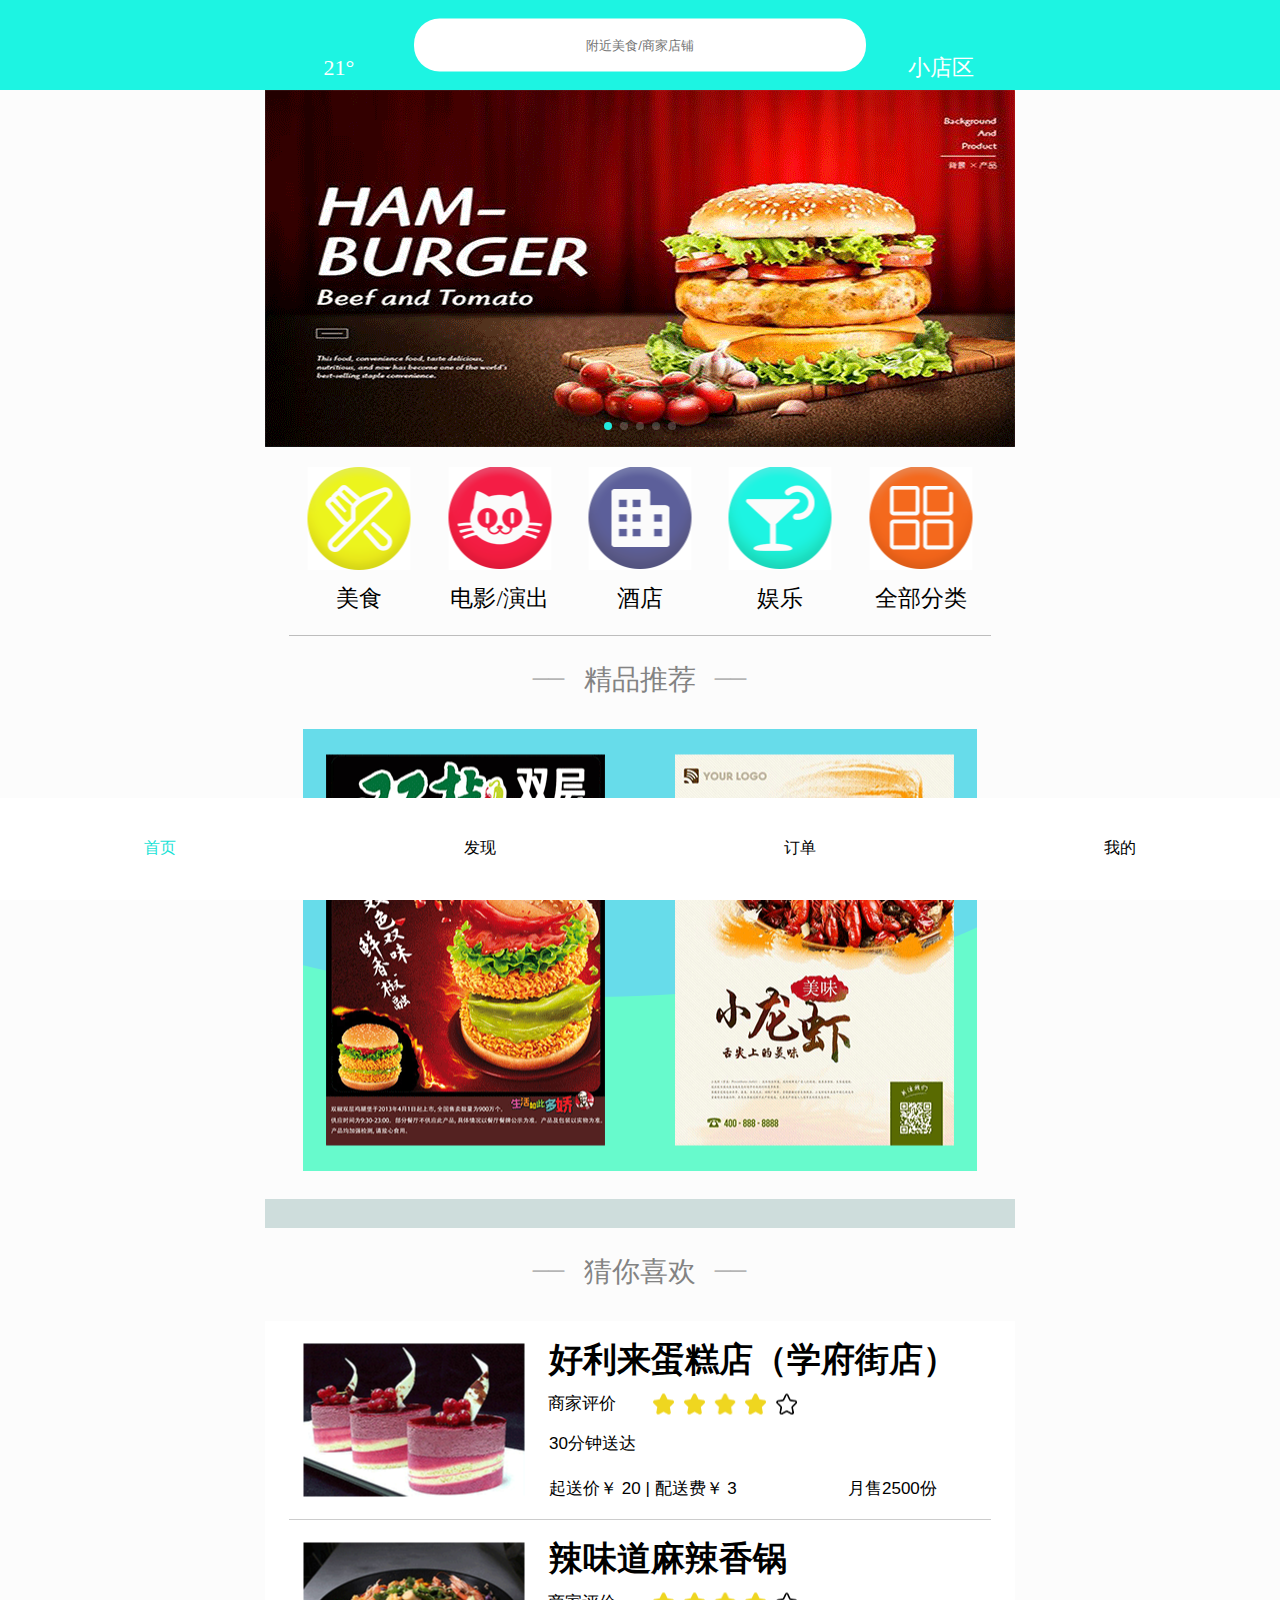
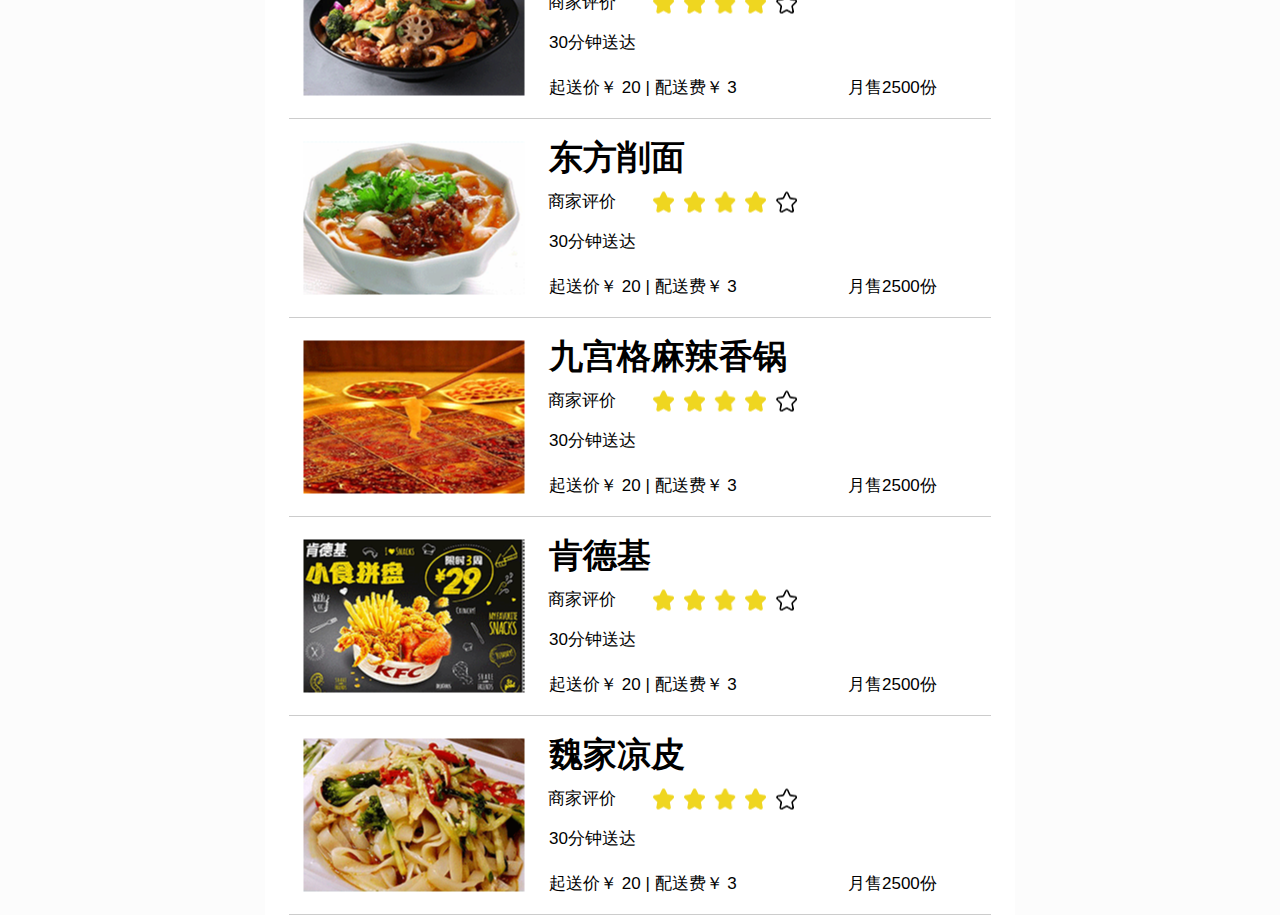
==== index.html @ fbfd0d7b "dss" ====
<!DOCTYPE html>
<html lang="en">
<head>
    <meta charset="UTF-8">
    <title>Title</title>
    <meta name="viewport" content="width=device-width">
    <script src="js/rem.js"></script>
    <link rel="stylesheet" href="css/swiper-4.1.6.min.css">
    <link rel="stylesheet" href="css/index.css">
    <link rel="stylesheet" href="https://at.alicdn.com/t/font_599107_73fw16nyryr.css">
</head>
<body>
    <header>
        <div class="tou">
            <div class="tou_left">
                <span><i class="iconfont icon-duoyun">   </i></span>
                <span>21°</span>
            </div>
            <div class="tou_mid">
                <input type="text" id="sou" placeholder="附近美食/商家店铺">
                <div class="btn"><i class="iconfont icon-icon"></i></div>
            </div>
            <div class="tou_right">
                <span><i class="iconfont icon-wangdian">   </i></span>
                <span>小店区</span>
            </div>
        </div>
    </header>
    <div class="lunb">
        <div class="swiper-container" id="swiper1">
            <div class="swiper-wrapper">
                <div class="swiper-slide"><a href="" class="lunbo1"><img src="img/lunb1.gif" alt=""></a></div>
                <div class="swiper-slide"><a href="" class="lunbo1">2</a></div>
                <div class="swiper-slide"><a href="" class="lunbo1">3</a></div>
                <div class="swiper-slide"><a href="" class="lunbo1">4</a></div>
                <div class="swiper-slide"><a href="" class="lunbo1">5</a></div>
            </div>
            <!-- 如果需要分页器 -->
            <div class="swiper-pagination" id="pag"></div>
            <!-- 如果需要导航按钮 -->
           <!-- <div class="swiper-button-prev"></div>
            <div class="swiper-button-next"></div>-->
  </div>

    <div class="meau">
        <ul>
            <li>
                <div class="meau_top">
                    <div class="pic"><img src="img/mpic1.gif" alt=""></div>
                </div>
                <div class="meau_bottom">美食</div>
            </li>
            <li>
                <div class="meau_top">
                    <div class="pic"><img src="img/mpic2.gif" alt=""></div>
                </div>
                <div class="meau_bottom">电影/演出</div>
            </li>
            <li>
                <div class="meau_top">
                    <div class="pic"><img src="img/mpic3.gif" alt=""></div>
                </div>
                <div class="meau_bottom">酒店</div>
            </li>
            <li>
                <div class="meau_top">
                    <div class="pic"><img src="img/mpic4.gif" alt=""></div>
                </div>
                <div class="meau_bottom">娱乐</div>
            </li>
            <li>
                <div class="meau_top">
                    <div class="pic"><img src="img/mpic5.gif" alt=""></div>
                </div>
                <div class="meau_bottom">全部分类</div>
            </li>
        </ul>
    </div>

    <div class="ylike">
        <h class="jinping">精品推荐</h>
        <div class="tuijian">
            <div class="y" style="left: 0.23rem;"><img src="img/y1.gif" alt=""></div>
            <div class="y" style="right: 0.23rem;"><img src="img/y2.gif" alt=""></div>
        </div>
    </div>

    <h class="jinping">猜你喜欢</h>

    <ul class="caid">
        <li class="card">
            <div class="card_left">
                <div class="card_pic"><img src="img/card1.gif" alt=""></div>
            </div>
            <div class="card_right">
                <h class="crd">好利来蛋糕店（学府街店）</h>
                <div class="crm">商家评价
                    <div class="xing">
                        <ul>
                            <li class="xx"><img src="img/xx1.png" alt=""></li>
                            <li class="xx"><img src="img/xx1.png" alt=""></li>
                            <li class="xx"><img src="img/xx1.png" alt=""></li>
                            <li class="xx"><img src="img/xx1.png" alt=""></li>
                            <li class="xx"><img src="img/xx2.png" alt=""></li>
                        </ul>
                    </div>
                </div>
                <h class="jtime"><span class="tim">30</span>分钟送达</h>
                <h class="jtime" style="height: 0.41rem">起送价￥
                    <span class="qs">20</span> | 配送费￥
                    <span class="ps">3</span>
                    <div class="yues">月售<span>2500</span>份</div>
                </h>
            </div>
        </li>
        <li class="card">
            <div class="card_left">
                <div class="card_pic"><img src="img/card2.gif" alt=""></div>
            </div>
            <div class="card_right">
                <h class="crd">辣味道麻辣香锅</h>
                <div class="crm">商家评价
                    <div class="xing">
                        <ul>
                            <li class="xx"><img src="img/xx1.png" alt=""></li>
                            <li class="xx"><img src="img/xx1.png" alt=""></li>
                            <li class="xx"><img src="img/xx1.png" alt=""></li>
                            <li class="xx"><img src="img/xx1.png" alt=""></li>
                            <li class="xx"><img src="img/xx2.png" alt=""></li>
                        </ul>
                    </div>
                </div>
                <h class="jtime"><span class="tim">30</span>分钟送达</h>
                <h class="jtime" style="height: 0.41rem">起送价￥
                    <span class="qs">20</span> | 配送费￥
                    <span class="ps">3</span>
                    <div class="yues">月售<span>2500</span>份</div>
                </h>
            </div>
        </li>
        <li class="card">
            <div class="card_left">
                <div class="card_pic"><img src="img/card3.gif" alt=""></div>
            </div>
            <div class="card_right">
                <h class="crd">东方削面</h>
                <div class="crm">商家评价
                    <div class="xing">
                        <ul>
                            <li class="xx"><img src="img/xx1.png" alt=""></li>
                            <li class="xx"><img src="img/xx1.png" alt=""></li>
                            <li class="xx"><img src="img/xx1.png" alt=""></li>
                            <li class="xx"><img src="img/xx1.png" alt=""></li>
                            <li class="xx"><img src="img/xx2.png" alt=""></li>
                        </ul>
                    </div>
                </div>
                <h class="jtime"><span class="tim">30</span>分钟送达</h>
                <h class="jtime" style="height: 0.41rem">起送价￥
                    <span class="qs">20</span> | 配送费￥
                    <span class="ps">3</span>
                    <div class="yues">月售<span>2500</span>份</div>
                </h>
            </div>
        </li>
        <li class="card">
            <div class="card_left">
                <div class="card_pic"><img src="img/card4.gif" alt=""></div>
            </div>
            <div class="card_right">
                <h class="crd">九宫格麻辣香锅</h>
                <div class="crm">商家评价
                    <div class="xing">
                        <ul>
                            <li class="xx"><img src="img/xx1.png" alt=""></li>
                            <li class="xx"><img src="img/xx1.png" alt=""></li>
                            <li class="xx"><img src="img/xx1.png" alt=""></li>
                            <li class="xx"><img src="img/xx1.png" alt=""></li>
                            <li class="xx"><img src="img/xx2.png" alt=""></li>
                        </ul>
                    </div>
                </div>
                <h class="jtime"><span class="tim">30</span>分钟送达</h>
                <h class="jtime" style="height: 0.41rem">起送价￥
                    <span class="qs">20</span> | 配送费￥
                    <span class="ps">3</span>
                    <div class="yues">月售<span>2500</span>份</div>
                </h>
            </div>
        </li>
        <li class="card">
            <div class="card_left">
                <div class="card_pic"><img src="img/card5.gif" alt=""></div>
            </div>
            <div class="card_right">
                <h class="crd">肯德基</h>
                <div class="crm">商家评价
                    <div class="xing">
                        <ul>
                            <li class="xx"><img src="img/xx1.png" alt=""></li>
                            <li class="xx"><img src="img/xx1.png" alt=""></li>
                            <li class="xx"><img src="img/xx1.png" alt=""></li>
                            <li class="xx"><img src="img/xx1.png" alt=""></li>
                            <li class="xx"><img src="img/xx2.png" alt=""></li>
                        </ul>
                    </div>
                </div>
                <h class="jtime"><span class="tim">30</span>分钟送达</h>
                <h class="jtime" style="height: 0.41rem">起送价￥
                    <span class="qs">20</span> | 配送费￥
                    <span class="ps">3</span>
                    <div class="yues">月售<span>2500</span>份</div>
                </h>
            </div>
        </li>
        <li class="card">
            <div class="card_left">
                <div class="card_pic"><img src="img/card6.gif" alt=""></div>
            </div>
            <div class="card_right">
                <h class="crd">魏家凉皮</h>
                <div class="crm">商家评价
                    <div class="xing">
                        <ul>
                            <li class="xx"><img src="img/xx1.png" alt=""></li>
                            <li class="xx"><img src="img/xx1.png" alt=""></li>
                            <li class="xx"><img src="img/xx1.png" alt=""></li>
                            <li class="xx"><img src="img/xx1.png" alt=""></li>
                            <li class="xx"><img src="img/xx2.png" alt=""></li>
                        </ul>
                    </div>
                </div>
                <h class="jtime"><span class="tim">30</span>分钟送达</h>
                <h class="jtime" style="height: 0.41rem">起送价￥
                    <span class="qs">20</span> | 配送费￥
                    <span class="ps">3</span>
                    <div class="yues">月售<span>2500</span>份</div>
                </h>
            </div>
        </li>
    </ul>

    <footer>
        <ul>
            <li ><a href="https://langkai1.github.io/waim/index" style="color: #17e2d6;"><i class="iconfont icon-fangzi" style="font-size: 0.5rem"></i>首页</a></li>
            <li><a href=""><i class="iconfont icon-zhinanzhen_o" style="font-size: 0.5rem"></i>发现</a></li>
            <li><a href="https://langkai1.github.io/waim/order"><i class="iconfont icon-dingdan" style="font-size: 0.5rem"></i>订单</a></li>
           <li><a href="https://langkai1.github.io/waim/person"> <i class="iconfont icon-icon-test1" style="font-size: 0.5rem"></i>我的</a></li>
        </ul>
    </footer>
    <script src="js/swiper-4.1.6.min (1).js"> </script>
    <script>
        var mySwiper = new Swiper ('.swiper-container', {
            direction: 'horizontal',
            noSwiping : true,
            noSwipingClass : 'swiper-slide',
          /*  navigation: {
                nextEl: '.swiper-button-next',
                prevEl: '.swiper-button-prev',
            },*/
            loop: true,
            slidesPerView: 'auto',
            loopedSlides: 8,
            watchSlidesProgress : true,
            autoplay:{
                delay:3000,
                stopOnInterSlide:false,
                disableOnInteraction:true,
            },
            pagination:{
                el:'.swiper-pagination',
                clickable:true,
            }

        } )
    </script>
</body>
</html>
---- css/index.css ----
@import url('base.css');
header{
    width:100%;
    height:0.9rem;
    background: #1df4e2;
}
.tou{
    width:7.03rem;
    height:0.9rem;
    margin: 0 auto;
    display: flex;
    justify-content: space-between;
}
.tou_left{
    width:1.01rem;
    height:0.9rem;
}
.tou_left span{
    display: block;
    width:1.01rem;
    height: 0.45rem;
    color: white;
    line-height:0.45rem;
    text-align: center;
    font-size: 0.22rem;
}
.tou_mid{
    width:5rem;
    height:0.9rem;
    position: relative;
}
#sou{
    width:4.48rem;
    height:0.51rem;
    position: absolute;
    top:50%;
    left:50%;
    transform: translate(-50%,-50%);
    border: 0;
    outline: 0;
    border-radius:0.255rem;
    text-align: center;
    color: #6e6e6e;
}
.btn{
    width:0.29rem;
    height:0.29rem;
    position: absolute;
    text-align: center;
    line-height: 0.29rem;
    color: #7d7d7d;
    font-size: 0.22rem;
    top:50%;
    transform: translateY(-50%);
    left:0.47rem;
}
.tou_right{
    width:1.01rem;
    height:0.9rem;
}
.tou_right span{
    display: block;
    width:1.01rem;
    height: 0.45rem;
    color: white;
    line-height:0.45rem;
    text-align: center;
    font-size: 0.22rem;
}
.lunb{
    width:7.50rem;
    height:3.57rem;
    background: red;
    margin: 0 auto;
}
#swiper1{
    width:100%;
    height:100% ;
}
#pag{
    bottom:0;
}
.meau{
    width:7.02rem;
    height:1.88rem;
    margin: 0 auto;
    display: flex;
    justify-content: space-between;
    border-bottom:0.01rem solid #bdbdbd;
}
.meau ul{
    width:7.02rem;
    height:1.88rem;
    display: flex;
    justify-content: space-between;
}
.meau ul li{
    width:25%;
    height:100%;
    display: flex;
    justify-content: center;
    flex-wrap: wrap;
    align-content: flex-start;
}
.meau_top{
    width:100%;
    height:1.23rem;
    position: relative;
}
.meau_bottom{
    width: 100%;
    height:0.57rem;
    line-height: 0.57rem;
    text-align: center;
    font-size: 0.23rem;
    color: #000;
}
.pic{
    width:1.03rem;
    height:1.03rem;
    position: absolute;
    bottom: 0;
    left:50%;
    transform: translateX(-50%);
}
.ylike{
    width:100%;
    height: 5.63rem;
    margin: 0 auto;
    border-bottom: 0.29rem solid #cedddc;
}
.jinping{
    display: block;
    width: 100%;
    height:0.87rem;
    line-height: 0.87rem;
    text-align: center;
    font-size: 0.28rem;
    color: #838383;
    position: relative;
    margin-bottom: 0.06rem;
}

.jinping::before{
    content: "__";
    width: 0.31rem;
    height:0.01rem;
    position: absolute;
    top:-0.15rem;
    left:2.68rem;
    color: #b5b5b5;
}
.jinping::after{
    content: "__";
    width: 0.31rem;
    height:0.01rem;
    position: absolute;
    top:-0.15rem;
    left:4.5rem;
    color: #b5b5b5;
}
.tuijian{
    width:6.74rem;
    height:4.42rem;
    margin: 0 auto;
    background: url("../img/like.gif") no-repeat center/cover;
    position: relative;
}
.y{
    width:2.79rem;
    height: 3.91rem;
    position: absolute;
    top:50%;
    transform: translateY(-50%);
}
.caid{
    width: 100%;
    height:auto;
    background: white;
    margin: 0 auto;
    display: flex;
    flex-wrap: wrap;
    align-content: flex-start;
    justify-content: center;
}
.card{
    width:7.02rem;
    height:1.98rem;
    border-bottom:0.01rem solid #cccccc;
    margin: 0 auto;
}
.card_left{
    width:2.49rem;
    height:100%;
    float: left;
    position: relative;
}
.card_pic{
    width:2.21rem;
    height: 1.53rem;
    position: absolute;
    top:50%;
    left:50%;
    transform: translate(-50%,-50%);
}
.card_right{
    width: 4.49rem;
    height: 100%;
    float: left;
}
.crd{
    display: block;
    height: 0.54rem;
    margin-top: 0.11rem;
    line-height: 0.54rem;
    color: #000;
    font-size: 0.34rem;
    text-indent: 0.11rem;
    font-weight: bold;
}
.crm{
    width:100%;
    height:0.35rem;
    line-height: 0.35rem;
    font-size: 0.17rem;
    text-indent: 0.1rem;
    color: #000;
    position: relative;
}
.xing{
    width: 1.54rem;
    height: 0.21rem;
    position: absolute;
    top:50%;
    transform: translateY(-50%);
    left:1.1rem;
}
.xing ul{
    width:100%;
    height: 100%;
    display: flex;
    justify-content: flex-start;
    align-items: flex-start;
}
.xx{
    width:25%;
    height:100%;
}
.jtime{
    display: block;
    width:100%;
    height: 0.45rem;
    font-size: 0.17rem;
    line-height: 0.45rem;
    text-indent: 0.11rem;
    position: relative;
}
.yues{
    width: 1.5rem;
    height: 100%;
    position: absolute;
    top:0;
    right:0;
    font-size: 0.17rem;
    line-height: 0.45rem;
}
footer{
    width: 100%;
    height:1.02rem;
    position: fixed;
    bottom: 0;
    left:50%;
    bottom: 0;
    transform: translateX(-50%);
    background: white;
}
footer ul{
    width: 100%;
    height:100%;
    display: flex;
    justify-content: space-around;
    align-items: center;
}
footer ul li{
    width: 0.5rem;
    height:0.77rem;

}
footer ul li a{
    display: block;
    text-decoration: none;
    font-size: 0.16rem;
    text-align: center;
    color: black;
}
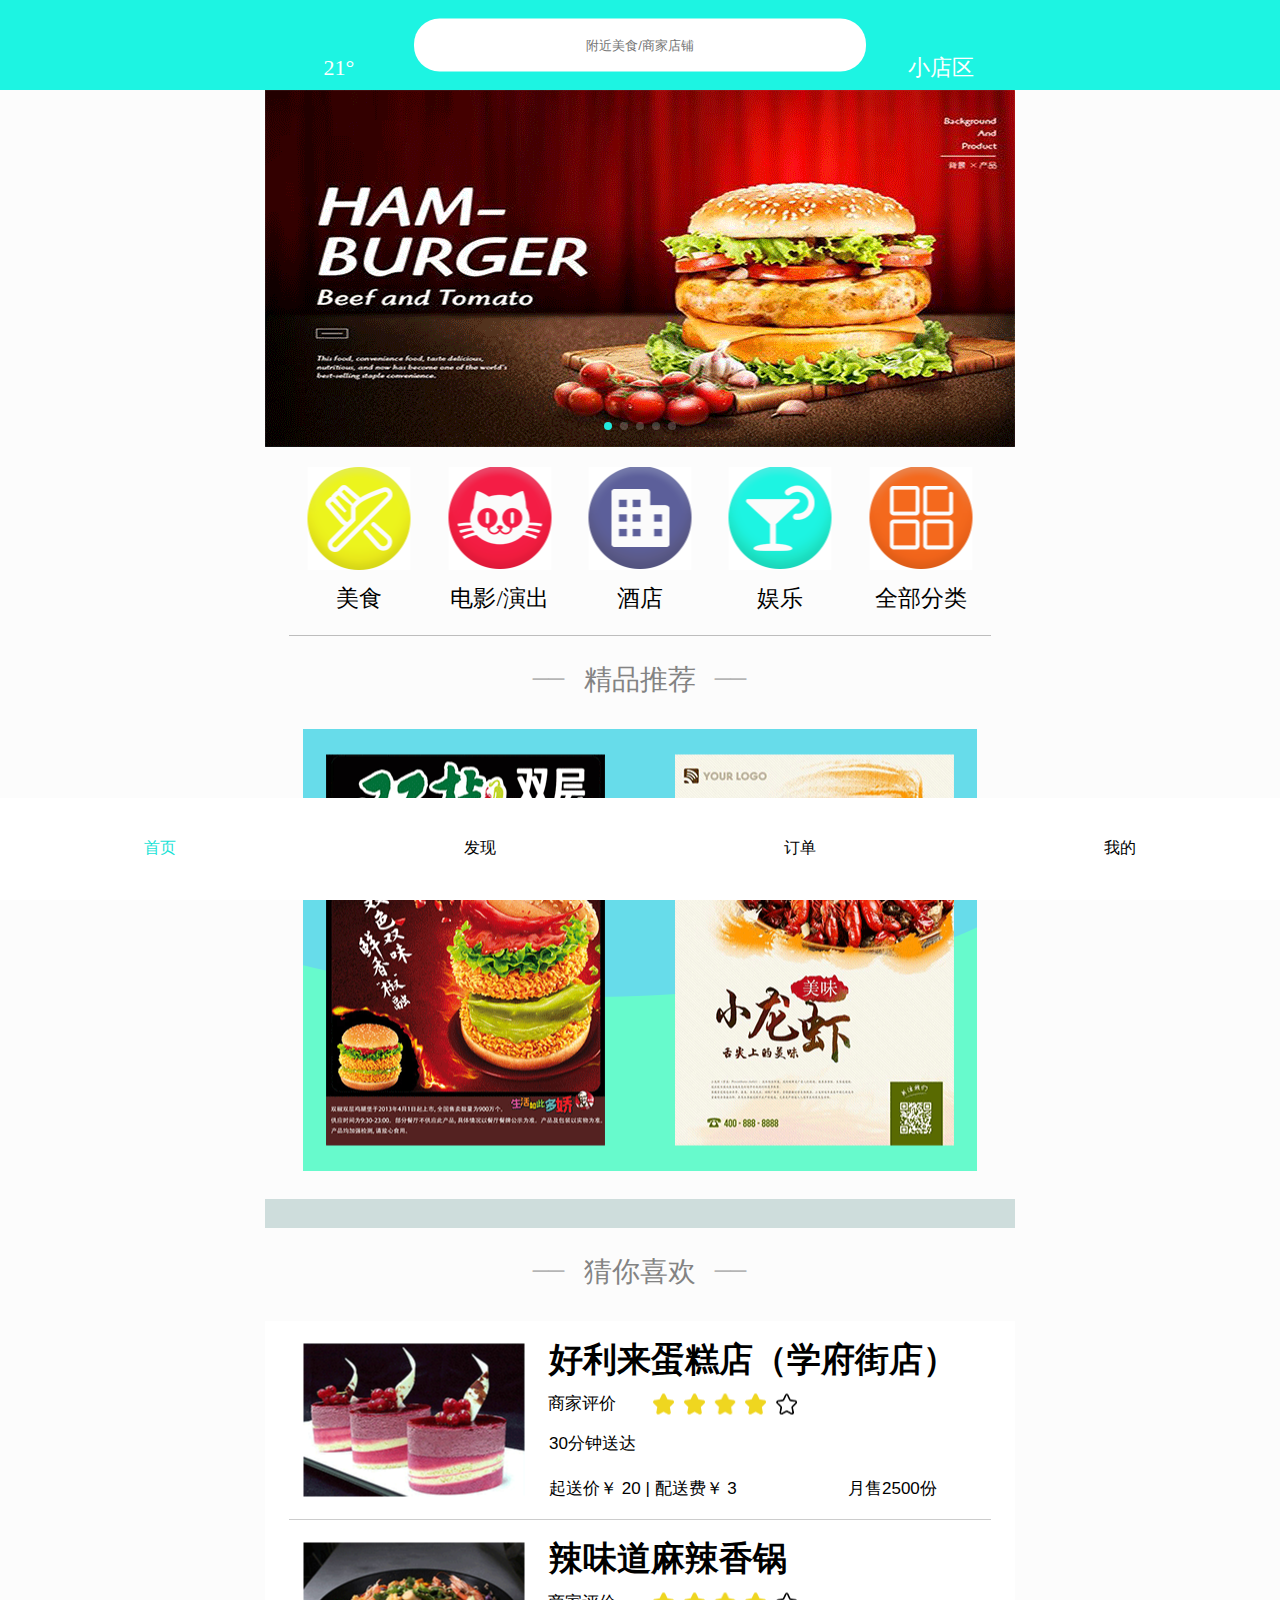
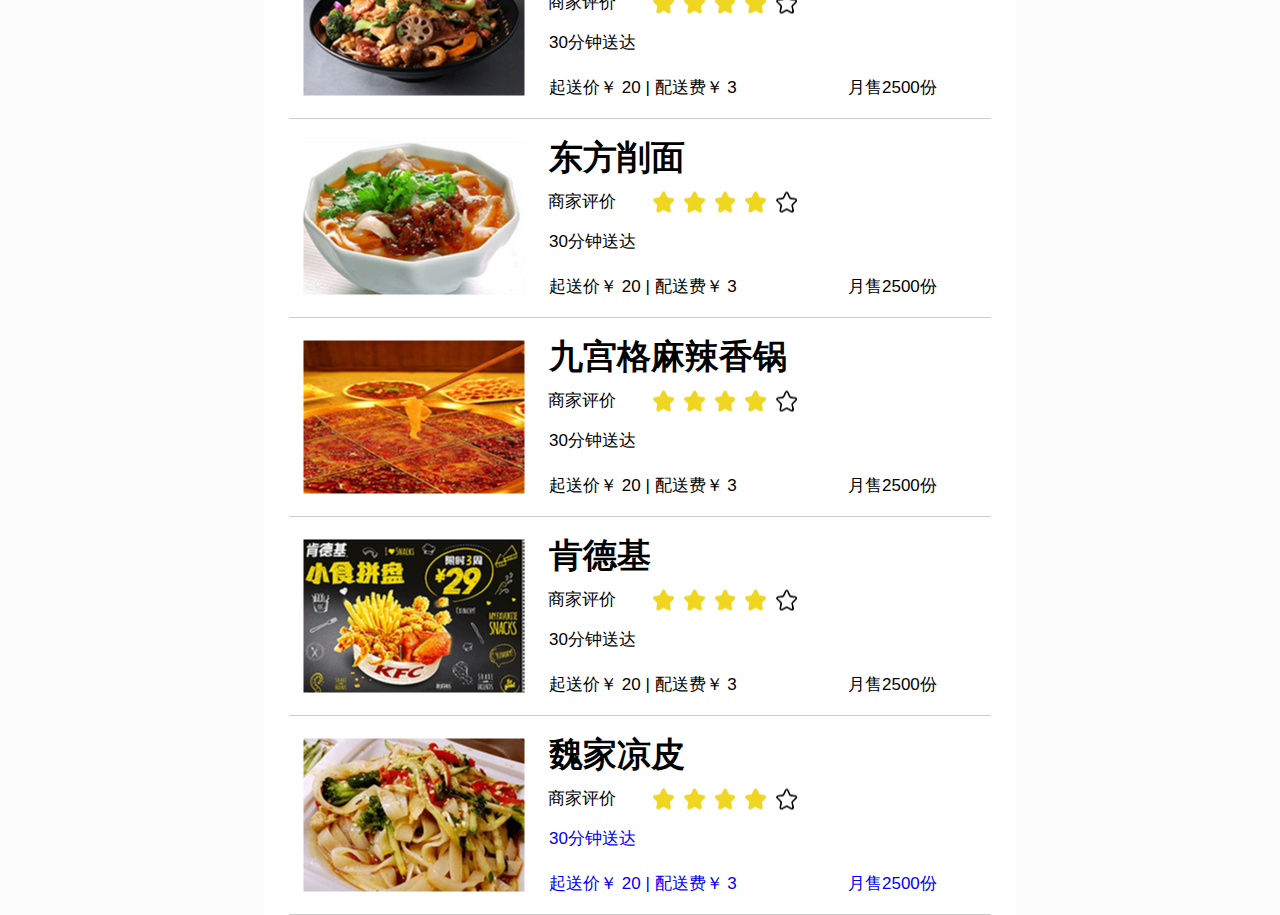
==== commit e0fa09e6: "Update index.html" ====
--- a/index.html
+++ b/index.html
@@ -214,10 +214,12 @@
             </div>
         </li>
         <li class="card">
+            <a href="https://langkai1.github.io/waim/weijia" style="display: block;width: 100%;height: 100%;">
             <div class="card_left">
                 <div class="card_pic"><img src="img/card6.gif" alt=""></div>
             </div>
             <div class="card_right">
+
                 <h class="crd">魏家凉皮</h>
                 <div class="crm">商家评价
                     <div class="xing">
@@ -236,7 +238,7 @@
                     <span class="ps">3</span>
                     <div class="yues">月售<span>2500</span>份</div>
                 </h>
-            </div>
+            </div></a>
         </li>
     </ul>
 
@@ -275,4 +277,4 @@
         } )
     </script>
 </body>
-</html>+</html>
